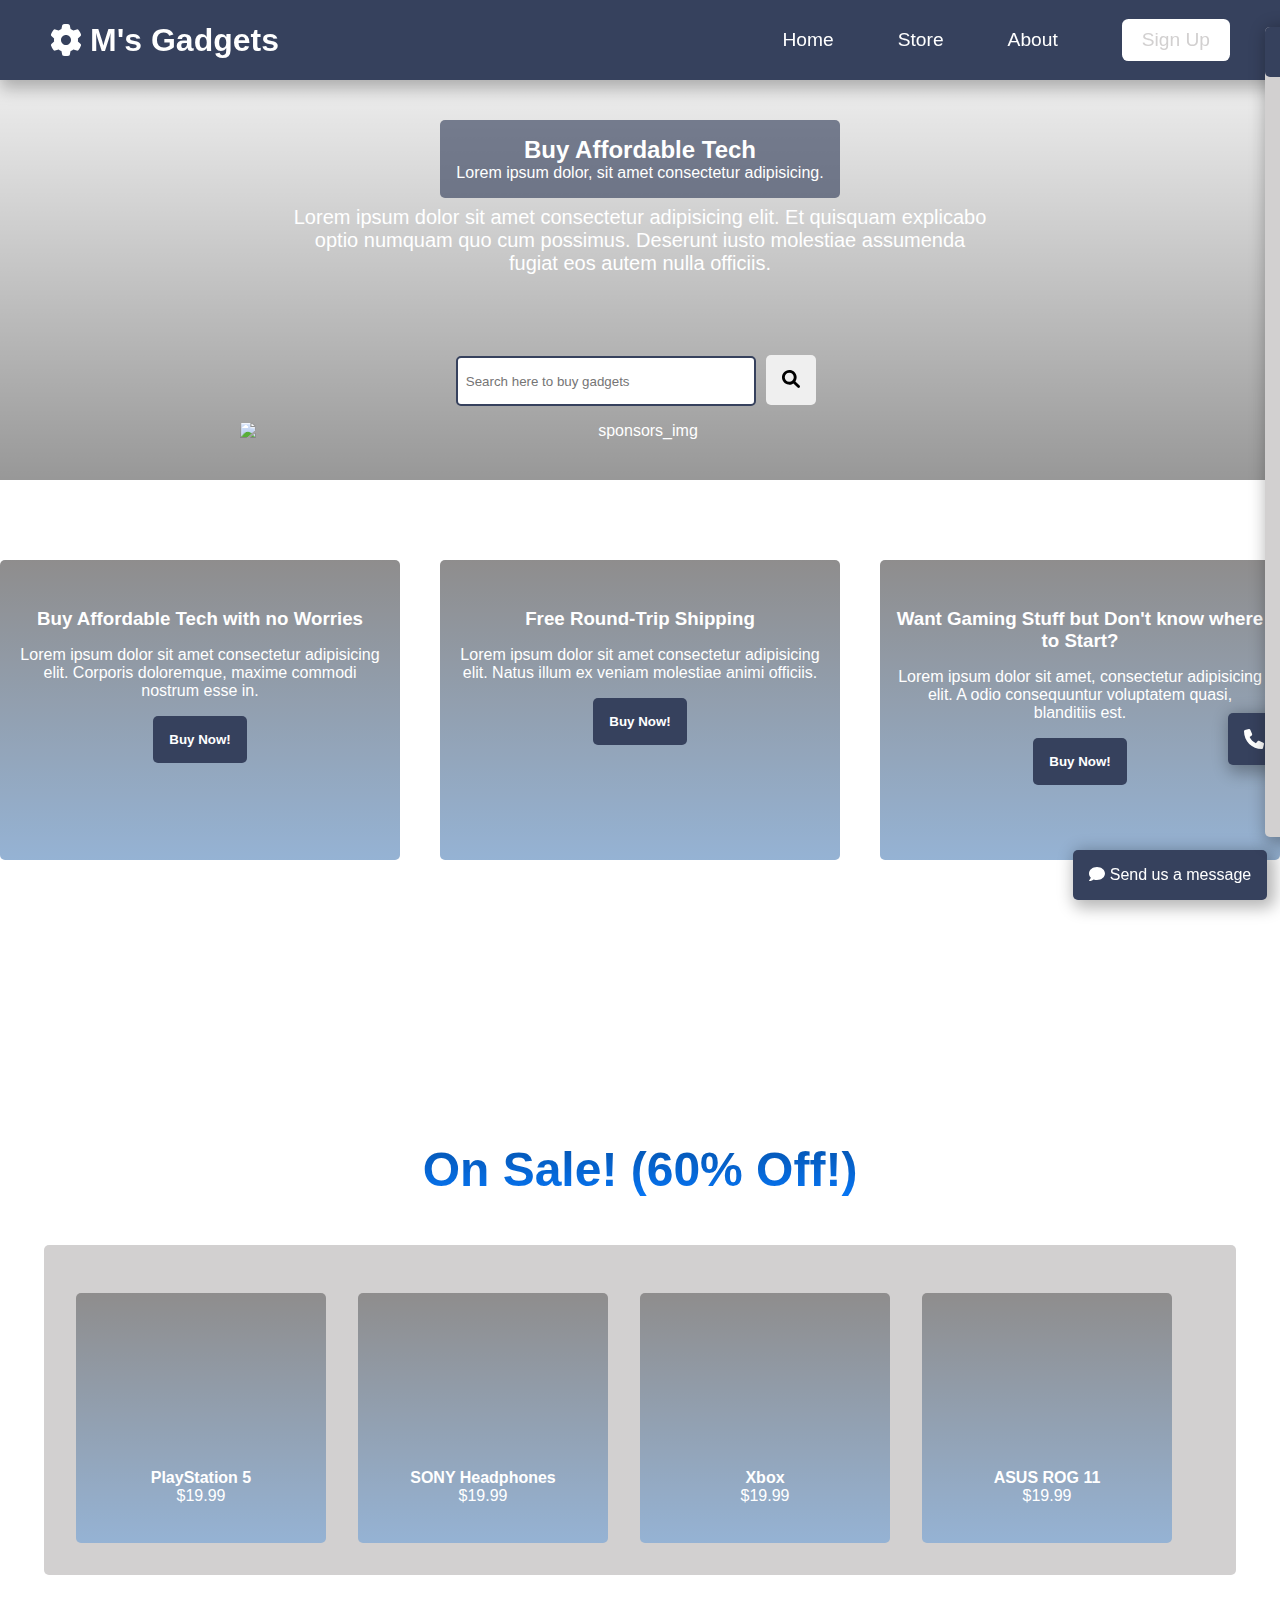
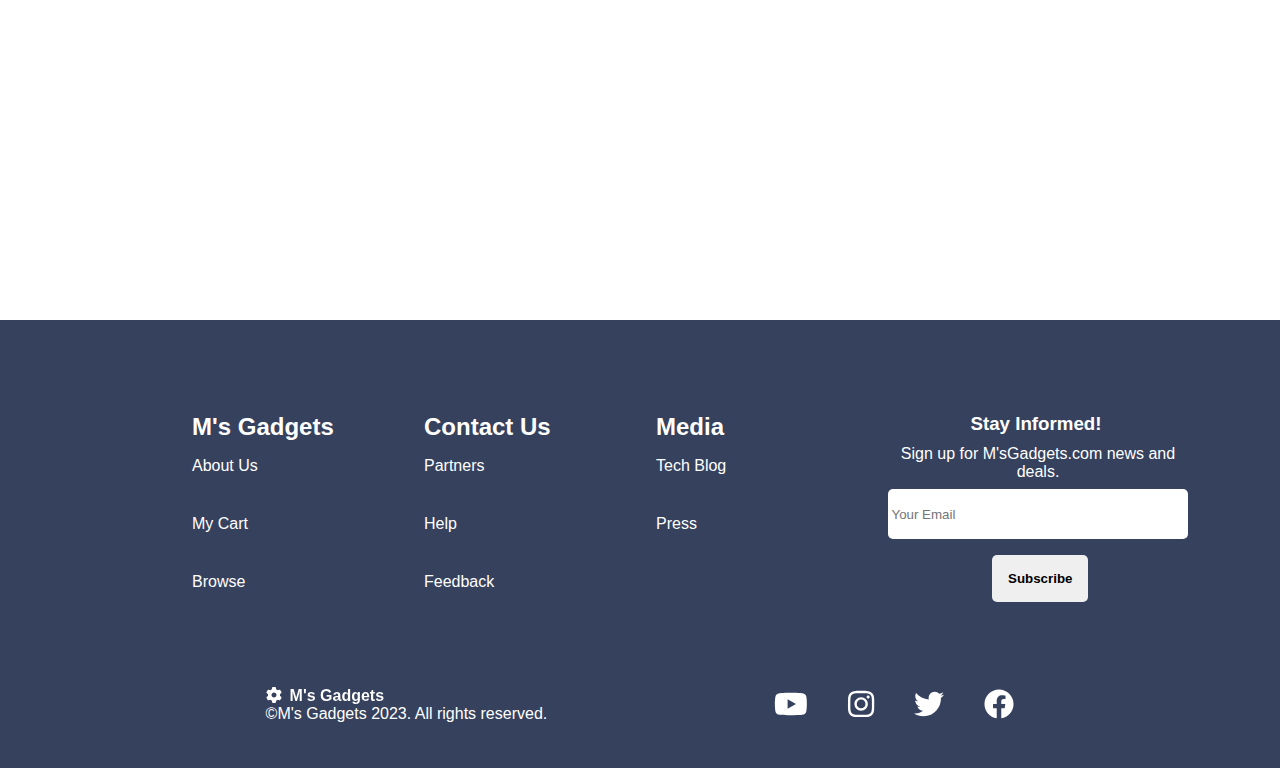
==== index.html @ 95a8f536 "Created webpage with Index, Store, and About Page." ====
<!DOCTYPE html>
<html lang="en">
<head>
    <meta charset="UTF-8">
    <meta http-equiv="X-UA-Compatible" content="IE=edge">
    <meta name="viewport" content="width=device-width, initial-scale=1.0">
    <title>Home | M's Gadgets</title>
    <script defer src="./js/script.js"></script>
    <script src="./js/all.min.js"></script>
    <script src="./js/jquery.min.js"></script>
    <script src="./js/sweetalert.min.js"></script>
    <link rel="stylesheet" href="./css/style.css">
    <link rel="stylesheet" href="./css/all.min.css">
</head>
<body>
    <!-- Navbar Section -->
    <nav class="navbar" id="navbar"> 
        <div class="navbar-container">
            <a href="/" id="navbar-logo">
                <i class="fas fa-gear"></i>M's Gadgets
            </a>
            <div class="navbar-toggle" id="mobile-menu">
                <span class="bar"></span>
                <span class="bar"></span>
                <span class="bar"></span>
            </div>
            <ul class="navbar-menu">
                <li class="navbar-item">
                    <a href="/index.html" class="navbar-links">Home</a>
                </li>
                <li class="navbar-item">
                    <a href="store.html" class="navbar-links">Store</a>
                </li>
                <li class="navbar-item">
                    <a href="about.html" class="navbar-links">About</a>
                </li>
                <li id="acc-output" class="navbar-item">
                    <!-- Account Page appears here if you've signed in -->
                </li>
                <li class="navbar-btn">
                    <a href="signup.html" class="navbar-button">Sign Up</a>
                </li>
            </ul>
        </div>

        <!-- Contact Btn-->
        <button class="contact-btn"><i class="i fa fa-phone"></i></button>

        <!-- Contact Section -->
        <div class="contact-section">
            <div class="contact-header">
                <button id="exit-contact"><i class="i fa fa-x"></i></button>
            <h2>Contact Us</h2>
            </div>
            <form action="submit" class="contact-container">
                <div class="email-container">
                    <input type="email" name="" id="email-input" placeholder="email" required>
                </div>
                <div class="pass-container">
                    <input type="password" name="" id="pass-input" placeholder="password" required>
                </div>
                <div class="text-container">
                    </i><textarea name="" id="text-input" cols="30" rows="5" class="message-input" placeholder="Write your message here" required></textarea>
                </div>
                <button id="contact-btn" type="submit">Send  <i class="i fa fa-gear"></i></button>
            </form>
        </div>
                
        <!-- Chatbot Btn-->
        <button class="chat-btn"><i class="i fa fa-comment"></i>Send us a message</button>
    </nav>

    <!-- Main Section -->
    <main class="main-body">
        <div class="main-card">
            <div class="main-text">
                <!-- <button id="test-btn">Hi</button> -->
                <h2>Buy Affordable Tech</h2>
                <p>Lorem ipsum dolor, sit amet consectetur adipisicing.</p>
            </div>
            <p id="mid-text">Lorem ipsum dolor sit amet consectetur adipisicing elit. 
                Et quisquam explicabo optio numquam quo cum possimus. 
                Deserunt iusto molestiae assumenda fugiat eos autem nulla officiis.</p>
            <!-- Sponsors -->
            <div class="search-section">
                <input type="search" name="" id="main-search" placeholder="  Search here to buy gadgets"> <button class="search-btn"><i class="fa fa-search"></i></button>
            </div>
            <img src="./media/sponsors_2.png" alt="sponsors_img" width="800px" id="sponsor-img">
        </div>

        <!-- Services Section -->
        <div class="service-section">
            <div class="service-card">
                <div class="service-text">
                    <h3>Buy Affordable Tech with no Worries</h3>
                    <p>Lorem ipsum dolor sit amet consectetur adipisicing elit. Corporis doloremque, maxime commodi nostrum esse in.</p>
                </div>
                <button class="service-btn">Buy Now!</button>
            </div>
            <div class="service-card">
                <div class="service-text">
                    <h3>Free Round-Trip Shipping</h3>
                    <p>Lorem ipsum dolor sit amet consectetur adipisicing elit. Natus illum ex veniam molestiae animi officiis.</p>
                </div>
                <button class="service-btn">Buy Now!</button>
            </div>
            <div class="service-card">
                <div class="service-text">
                    <h3>Want Gaming Stuff but Don't know where to Start?</h3>
                    <p>Lorem ipsum dolor sit amet, consectetur adipisicing elit. A odio consequuntur voluptatem quasi, blanditiis est.</p>
                </div>
                <button class="service-btn">Buy Now!</button>
            </div>
        </div>

        <!-- Recent Section -->
        <div class="recent-section">
            <h2>On Sale! (60% Off!)</h2>
            <div class="recent-container">
                <div class="recent-card">
                    <div class="recent-text">
                        <a href="store.html" class="book">PlayStation 5</a>
                        <p>$19.99</p>
                    </div>
                </div>
                <div class="recent-card">
                    <div class="recent-text">
                        <a href="store.html" class="book">SONY Headphones</a>
                        <p>$19.99</p>
                    </div>
                </div>
                <div class="recent-card">
                    <div class="recent-text">
                        <a href="store.html" class="book">Xbox</a>
                        <p>$19.99</p>
                    </div>
                </div>
                <div class="recent-card">
                    <div class="recent-text">
                        <a href="store.html" class="book">ASUS ROG 11</a>
                        <p>$19.99</p>
                    </div>
                </div>
            </div>
        </div>

        <!-- Footer Section -->
        <div class="footer-container" id="footer">
            <div class="footer-links">
                <div class="footer-link-wrap">
                    <div class="footer-link-items">
                        <h2>M's Gadgets</h2>
                        <a href="about.html">About Us</a>
                        <a href="#">My Cart</a>
                        <a href="#">Browse</a>
                    </div>
                    <div class="footer-link-items">
                        <h2>Contact Us</h2>
                        <a href="#">Partners</a> <a href="#">Help</a>
                        <a href="#">Feedback</a>
                    </div>
                    <div class="footer-link-items">
                        <h2>Media</h2>
                        <a href="#">Tech Blog</a> <a href="#">Press</a>
                    </div>
                    <div class="footer-link-items">
                        <h3>Stay Informed!</h3>
                        <p>Sign up for M'sGadgets.com news and deals.</p>
                        <input type="email" name="email" placeholder=" Your Email" id="signin"> <button class="sub-btn">Subscribe</button>
                    </div>
                </div>
            </div>
            <div class="social-media">
                <div class="social-media-wrap">
                    <div class="footer-logo">
                        <a href="index.html" id="footer-logo"><i class="fa fa-gear"></i>M's Gadgets</a>
                        <p class="website-rights">©M's Gadgets 2023. All rights reserved.</p>
                    </div>
                    <div class="social-icons">
                        <a href="https://www.youtube.com/account" class="social-icon-links" target="_blank">
                            <i class="fab fa-youtube"></i>
                        </a>
                        <a href="https://www.instagram.com/accounts/login/?" class="social-icon-links" target="_blank">
                            <i class="fab fa-instagram"></i>
                        </a>
                        <a href="https://twitter.com/i/flow/login" class="social-icon-links" target="_blank">
                            <i class="fab fa-twitter"></i>
                        </a>
                        <a href="https://www.facebook.com/campaign/landing.php?&
                        campaign_id=1652975230&extra_1=s%7Cc%7C318263901759%7Ce%7Cfacebook
                        %27%7C&placement=&creative=318263901759&keyword=facebook%27&
                        partner_id=googlesem&extra_2=campaignid%3D1652975230%26adgroupid
                        %3D71931260548%26matchtype%3De%26network%3Dg%26source%3Dnotmobile
                        %26search_or_content%3Ds%26device%3Dc%26devicemodel%3D%26adposition
                        %3D%26target%3D%26targetid%3Dkwd-362360550869%26loc_physical_ms%
                        3D9076660%26loc_interest_ms%3D%26feeditemid%3D%26param1%3D%26param2
                        %3D&gclid=CjwKCAjwyaWZBhBGEiwACslQo8KJFNb8Jxo-aj3IIv3gJl5iGdusiTTiC
                        x2aSlvpO6KDxlUS-5DqEhoC2MIQAvD_BwE" class="social-icon-links" target="_blank">
                        <i class="fab fa-facebook"></i>
                        </a>
                    </div>
                </div>
            </div>
        </div>
    </main>
</body>
</html>
---- css/style.css ----
*{
    box-sizing: border-box;
    margin: 0;
    padding: 0;
    font-family: 'Kumbh Sans', sans-serif;
    scroll-behavior: smooth;
    text-decoration: none;
    list-style: none;
    transition: all .3s ease;
    --white: #ffffff; 
    --bisque: #f9d6aa;
    --dark: #040404;
    --gold: #eab60b;
    --grn: #00a17c;
    --darkblu: #00305a;
    --blue: #3494e9;
    --red: #f93636;
    --theme: #36415d;
    /* --theme: #ffc766; */
    --text: #d2d0d0;
    --rad: 5px;
    --shad: 4px 4px 16px 4px rgba(0, 0, 0, 0.285);
}

.navbar{
    background-color: var(--theme);
    height: 80px;
    display: flex;
    justify-content: center;
    box-shadow: var(--shad);
    align-items: center;
    font-size: 1.2rem;
    position: sticky;
    top: 0;
    z-index: 999;
}

.navbar-container{
    display: flex;
    justify-content: space-between;
    height: 80px;
    z-index: 1;
    width: 100%;
    max-width: 1300px;
    margin: 0 auto;
    padding: 0 50px;
}

#navbar-logo{
    background-color: var(--white);
    background-size: 100%;
    -webkit-background-clip: text;
    -moz-background-clip: text;
    -webkit-text-fill-color: transparent;
    -moz-text-fill-color: transparent;
    display: flex;
    align-items: center;
    cursor: pointer;
    text-decoration: none;
    font-size: 2rem;
    font-weight: bold;
}

.fa-gear{
    margin-right: 0.5rem;
    background-size: 100%;
    border-radius: 5px;
    color: var(--white);
}

.navbar-menu{
    display: flex;
    align-items: center;
    list-style: none;
    text-align: center;
}

.navbar-item{
    padding: 1rem;
}

.navbar-links{
    color: var(--white);
    display: flex;
    align-items: center;
    justify-content: center;
    text-decoration: none;
    padding: 0 1rem;
    height: 100%;
}

/* .navbar-btn{
    display: flex;
    justify-content: center;
    align-items: center;
    padding: 0 1rem;
    width: 100%;
} */

.navbar-button{
    display: flex;
    justify-content: center;
    align-items: center;
    text-decoration: none;
    padding: 10px 20px;
    height: 100%;
    width: 100%;
    outline: none;
    border-radius: 0.4rem;
    background: var(--white);
    color: var(--text);
}

.navbar-button:hover{
    background: var(--grn);
    color: var(--white);
    transition: all 0.4s ease;
}

.navbar-links:hover{
    color: var(--dark);
    transition: all 0.4s ease;
}

@media screen and (max-width: 960px){
    .navbar-container{
        display: flex;
        justify-content: center;
        height: 80px;
        z-index: 1;
        width: 100%;
        max-width: 1300px;
        padding: 0;
    }

    .navbar-menu{
        display: grid;
        grid-template-columns: auto;
        margin: 0;
        width: 100%;
        position: absolute;
        top: -1000px;
        opacity: 0;
        transition: all 0.5s ease;
        height: 55vh;
        z-index: -1;
    }

    .navbar-menu.active{
        background: var(--theme);
        top: 100%;
        opacity: 1;
        z-index: 99;
        height: 90vh;
        font-size: 1.6rem;
    }

    #navbar-logo{
        padding-left: 25px;
    }

    .navbar-toggle .bar{
        width: 25px;
        height: 3px;
        margin: 5px auto;
        background: var(--white);
    }

    .navbar-item{
        width: 100%;
    }
    
    .navbar-links{
        text-align: center;
        padding: .5rem;
        width: 100%;
        display: table;
    }

    #mobile-menu{
        position: absolute;
        top: 20%;
        right: 5%;
        transform: translate(5%, 20%);
    }

    .navbar-button{
        width: 30%;
        margin-left: 17rem;
        margin-bottom: 2rem;
    }

    .button{
        display: flex;
        justify-content: center;
        align-items: center;
        width: 80%;
        height: 80px;
        margin: 0;
    }

    .navbar-toggle .bar{
       display: block;
       cursor: pointer;
    }

    #mobile-menu.is-active .bar:nth-child(2){
        opacity: 0;
        transition: all 0.2s ease;
    }

    #mobile-menu.is-active .bar:nth-child(1){
        transform: translateY(8px) rotate(45deg);
        transition: all 0.4s ease;
    }

    #mobile-menu.is-active .bar:nth-child(3){
        transform: translateY(-8px) rotate(-45deg);
        transition: all 0.4s ease;
    }
    
}

.contact-btn{
    display: flex;
    position: fixed;
    right: 0;
    bottom: 15%;
    margin-top: 20rem;
    padding: 1rem;
    font-size: 20px;
    color: var(--white);
    background-color: var(--theme);
    border: none;
    border-radius: var(--rad);
    box-shadow: var(--shad);
}

.contact-btn p{
    margin-right: 1rem;
    padding: 0.5rem;
}

.contact-btn:hover{
    background-color: var(--grn);
    cursor: pointer;
}

.contact-section{
    position: fixed;
    transition: all .5s ease;
    background-color: var(--text);
    /* background-image: linear-gradient(to bottom, #00000000,   #000000c2 100%), url("../media/leaves-gf25878567_1920.jpg"); */
    background-size: cover;
    border-radius: var(--rad);
    box-shadow: var(--shad);
    text-align: center;
    padding: 5rem;
    right: -30rem;
    top: 3%;
    height: 90vh;
    z-index: 999;
}

.contact-header{
    top: 0;
    left: 0;
    width: 100%;
    height: 50px;
    position: absolute;
    background-color: var(--theme);
    border-radius: var(--rad);
    color: var(--white);
    margin-bottom: 1rem;
}

.contact-header h2{
    margin-top: .5rem;
}

#exit-contact{
    border: none;
    color: var(--white);
    padding: .5rem;
    border-radius: 2px;
    background-color: var(--theme);
    font-weight: 700px;
    font-size: 20px;
    position: absolute;
    right: 3%;
    top: 10%;
}

#exit-contact:hover{
    background-color: var(--grn);
    cursor: pointer;
}

.contact-container{
    display: flex;
    flex-direction: column;
    align-items: center;
}

.email-container{

}

.pass-container{

}

.text-container{
    
}

#email-input{
    margin-bottom: 1.5rem;
    border: none;
    border-radius: var(--rad);
    padding: 1.5rem;
}

#pass-input{
    margin-bottom: 1.5rem;
    border: none;
    border-radius: var(--rad);
    padding: 1.5rem;
}

#text-input{
    margin-bottom: 1.5rem;
    border: none;
    border-radius: var(--rad);
    padding: 2.5rem;
}

#contact-btn{
    padding: 1rem;
    background-color: var(--theme);
    border: none;
    border-radius: var(--rad);
    font-weight: bold;
    color: var(--dark);
}

#contact-btn:hover{
    background-color: var(--grn);
    color: var(--white);
    cursor: pointer;
}

.chat-btn{
    display: flex;
    position: fixed;
    right: 1%;
    bottom: 0;
    margin-top: 20rem;
    padding: 1rem;
    font-size: 16px;
    color: var(--white);
    background-color: var(--theme);
    border: none;
    border-radius: var(--rad);
    box-shadow: var(--shad);
}

.fa-comment{
    margin-right: 0.3rem;
}

.chat-btn:hover{
    background-color: var(--blue);
    cursor: pointer;
}

.cart-btn{
    border: none;
    padding: .5rem .5rem;
    font-size: 12px;
    cursor: pointer;
    color: var(--white);
    border-radius: var(--rad);
    background-color: var(--theme);
}

.cart-btn:hover {
    background-color: var(--grn);
}

.cart-section{
    right: 0;
    z-index: 1;
    top: -40rem;
    padding: 3rem;
    position: fixed;
    transition: all .5s ease;
    border-radius: var(--rad);
    background-color: var(--white);
    box-shadow: var(--shad);
}

.scrollable-div {
    margin-bottom: 1rem;
    overflow: auto;
    height: 400px;
  }

.cart-header{
    margin-bottom: 0.5rem;
}

#exit-cart{
    position: absolute;
    top: 1%;
    right: 1%;
    border: none;
    padding: .5rem;
    font-size: 16px;
    border-radius: var(--rad);
    background-color: var(--text);
}

#exit-cart:hover{
    color: var(--white);
    background-color: var(--grn);
}

.cart-row{
    padding: .5rem;
    margin-bottom: .5rem;
    color: var(--white);
    border-radius: var(--rad);
    background-color: var(--theme);
}

.cart-item{
    margin-bottom: 0.5rem;
}

.cart-item span{
    margin-left: 1rem;
}

.cart-item-image{
    border-radius: var(--rad);
}

.cart-quantity-input{
    width: 11%;
    border: none;
    border-radius: var(--rad);
}

.btn-danger{
    border: none;
    padding: .4rem;
    cursor: pointer;
    font-weight: bold;
    border-radius: var(--rad);
    background-color: var(--blue);
}

.btn-danger:hover{
    color: var(--white);
    background-color: var(--red);
}

.btn-purchase{
    border: none;
    padding: 0.5rem;
    cursor: pointer;
    font-weight: bold;
    border-radius: var(--rad);
    background-color: var(--theme);
}

.btn-purchase:hover{
    color: var(--white);
    background-color: var(--grn);
}

/* Main Section */

.main-card{
    height: 400px;
    width: 100%;
    /* border-radius: 5px; */
    background-image: linear-gradient(to bottom, #00000000,   #000000c2 100%), url('../media/books-g2a23ec1dd_1920.jpg');
    background-size: cover;
    background-position: center;
    background-attachment: fixed;
    position: relative;
    color: #fff;
    /* left: 12%; */
    text-align: center;
    align-items: center;
    justify-content: center;
    flex-direction: column;
    display: flex;
}

.main-text{
    background-color: #36415da5;
    padding: 1rem;
    border-radius: var(--rad);
    color: var(--white);
    margin-bottom: .5rem;
}

#mid-text{
    /* margin-bottom: 1rem; */
    font-size: 20px;
    width: 55%;
}

#main-search{
    /* margin-top: 3rem; */
    width: 300px;
    height: 50px;
    margin-right: .3rem;
    margin-bottom: 1rem;
    border: 2px solid var(--theme);
    border-radius: var(--rad);
}

.search-section{
    justify-content: center;
    align-items: center;
    text-align: center;
    margin-top: 5rem;
}

.search-btn{
    width: 50px;
    height: 50px;
    border: none;
    font-size: 18px;
    margin-right: .5rem;
    margin-bottom: 1rem;
    /* background-color: var(--blue); */
    border-radius: var(--rad);
    /* color: var(--white); */
}

.search-btn:hover{
    background-color: var(--grn);
    color: var(--white);
    cursor: pointer;
}

@media screen and (max-width: 960px){
    #sponsor-img{
        width: 700px;
    }
}

/* Service Section */

.service-section{
    width: 100%;
    height: 70vh;
    display: flex;
    flex-direction: row;
    justify-content: space-between;
}

.service-card{
    height: 300px;
    width: 400px;
    margin-top: 5rem;
    /* box-shadow: var(--shad); */
    border-radius: var(--rad);
    background-color: var(--text);
    background-image: linear-gradient(to bottom, #00000052,   #dea7004a 100%);
    background-size: cover;
    background-position: center;
    position: relative;
    text-align: center;
    justify-content: center;
}

.service-card:nth-child(3){
    background-image: linear-gradient(to bottom, #00000052,   #006bde4a 100%), url('../media/book-g3263aaad5_1920.jpg');
}

.service-card:nth-child(2){
    background-image: linear-gradient(to bottom, #00000052,   #006bde4a 100%), url('../media/books-gd148a6e27_1920.jpg');
}

.service-card:nth-child(1){
    background-image: linear-gradient(to bottom, #00000052,   #006bde4a 100%), url('../media/leaves-gf25878567_1920.jpg');
}

.service-text{
    color: #fff;
    margin-top: 3rem;
    font-size: 16px;
    margin-right: 1rem;
    margin-left: 1rem;
}

.service-card p{
    margin-top: 1rem;
}

.service-btn{
    margin-top: 1rem;
    padding: 1rem;
    color: var(--white);
    font-weight: bolder;
    background-color: var(--theme);
    border: none;
    border-radius: var(--rad);
}

.service-btn:hover{
    cursor: pointer;
    background-color: var(--blue);
}

/* Recents Section */

.recent-section{
    width: 100%;
    height: 10vh;
    display: flex;
    flex-direction: column;
    align-items: center;
    height: 90vh;
}

.recent-section h2{
    background-color: #087bff;
    background-image: linear-gradient(to bottom, #00000052,   #006bde4a 100%);
    background-size: 100%;
    margin-top: 2rem;
    margin-bottom: 3rem;
    font-size: 3rem;
    text-align: center;
    -webkit-background-clip: text;
    -moz-background-clip: text;
    -webkit-text-fill-color: transparent;
    -moz-text-fill-color: transparent;
}

.recent-container{
    display: flex;
    background-color: var(--text);
    justify-content: center;
    flex-wrap: wrap;
    flex-direction: row;
    padding: 2rem;
    border-radius: var(--rad);
    grid-template-rows: 1rem 1rem;
}

.recent-card{
    height: 250px;
    width: 250px;
    margin-top: 1rem;
    margin-right: 2rem;
    /* box-shadow: var(--shad); */
    border-radius: var(--rad);
    background-color: var(--text);
    background-image: linear-gradient(to bottom, #00000052,   #006bde4a 100%);
    background-size: cover;
    background-position: center;
    position: relative;
    text-align: center;
    justify-content: center;
}

.recent-card:nth-child(1){
    background-image: linear-gradient(to bottom, #00000052,   #006bde4a 100%), url("../media/book_txt_01.png");
}

.recent-card:nth-child(2){
    background-image: linear-gradient(to bottom, #00000052,   #006bde4a 100%), url("../media/book_txt_02.png");
}

.recent-card:nth-child(3){
    background-image: linear-gradient(to bottom, #00000052,   #006bde4a 100%), url("../media/book_txt_03.png");
}

.recent-card:nth-child(4){
    background-image: linear-gradient(to bottom, #00000052,   #006bde4a 100%), url("../media/book_txt_04.png");
}

.recent-card:hover{
    transform: scale(1.05);
}

.recent-text{
    color: #fff;
    margin-top: 11rem;
    font-size: 16px;
}

.book{
    font-weight: bold;
    color: var(--white);
}

.book:hover{
    cursor: pointer;
    text-decoration:underline;
}

@media screen and (max-width: 960px) {
    .recent-section{
        height: 130vh;
    }
}

/* About Section */

.about{
    
}

.about-container{
    display: grid;
    background-image: linear-gradient(rgba(0, 140, 255, 0.224), rgba(79, 135, 255, 0.347)), url("../media/leaves-gf25878567_1920.jpg");
    background-size: cover;
    background-position: center;
    background-attachment: fixed;
    flex-flow: column;
    align-items: center;
    justify-content: center;
    margin: 0;
    height: 120vh;
    z-index: 1;
    width: 100%;
    max-width: 1600px;
    padding: 0 50px;
}

.about-desc h1{
    font-size: 3rem;
    color: var(--bisque);
}

.about-desc p{
    color: var(--white);
}

.about-desc{
    top: 0;
    align-items: center;
    justify-content: center;
    text-align: center;
}

.team-section{
    background-color: var(--theme);
    display: flex;
    flex-direction: column;
    align-items: center;
    height: 70vh;
}

.team-section h1{
    color: var(--white);
    margin-top: 2rem;
    margin-bottom: 1.5rem;
    font-size: 3rem;
    text-align: center;
}

.team-container{
    display: flex;
    justify-content: center;
    flex-wrap: wrap;
    flex-direction: row;
    grid-template-rows: 1rem 1rem;
}

.team-card{
    height: 200px;
    width: 200px;
    margin: 1rem;
    text-align: center;
    /* box-shadow: 2px 2px 16px 0 rgba(7, 7, 7, 0.492); */
    transition: all .2s ease;
}

.team-card:nth-child(1){
    border-radius: 25px;
    position: relative;
    color: #fff;
    background-image: url("../media/portrait\ 1.png");
    background-size: cover;
    background-position: center;
}

.team-card:nth-child(2){
    border-radius: 25px;
    position: relative;
    color: #fff;
    background-image: url("../media/portrait\ 2.png");
    background-size: cover;
    background-position: center;
}

.team-card:nth-child(3){
    border-radius: 25px;
    position: relative;
    color: #fff;
    background-image: url("../media/portrait\ 3.png");
    background-size: cover;
    background-position: center;
}

/* Store Section */

.books{
    display: flex;
    flex-direction: column;
    align-items: center;
    height: 280vh;
}

.book-container{
    display: flex;
    justify-content: center;
    flex-wrap: wrap;
    flex-direction: row;
    grid-template-rows: 1rem 1rem;
}

.filter-book{
    padding: 0.5rem;
    margin-top: 0.5rem;
    border: 2px solid var(--theme);
    background-color: var(--white);
    border-radius: var(--rad);
    color: var(--dark);
    cursor: pointer;
    font-weight: bold;
}

.filter-book:hover{
    background-color: var(--text);
}

#book-img{
    width: 210px;
    border-radius: var(--rad);
}

.book-card{
    margin: 1rem;
    height: 300px;
    width: 350px;
    display: flex;
    justify-content: space-between;
    border-radius: 5px;
    position: relative;
    color: #fff;
    text-align: center;
    background-color: rgba(0, 0, 0, 0.351);
    background-image: linear-gradient(to bottom, rgba(0, 0, 0, 0.522), rgba(4, 83, 162, 0.347)), url("../media/books-gd148a6e27_1920.jpg");
    /* background-size: cover; */
}

.book-card:hover{
    transform: scale(1.05);
}

.book-text{
    position: absolute;
    top: 1%;
    left: 1%;
    width: 130px;
}

.book-text p {
    margin-bottom: 0.65rem;
}

.hide{
    display: none;
}

.bookbag-btn{
    right: 0;
    border: none;
    font-size: 1rem;
    border-radius: 4px;
    padding: .5rem;
    /* margin-top: 12rem; */
    cursor: pointer;
    color: #fff;
    position: absolute;
    bottom: 0;
    outline: none;
    background-color: var(--theme);
    font-weight: bold;
}

.bookbag-btn:hover{
    background-color: var(--grn);
}

/* Signin Section */

.signin-section{
    background-image: linear-gradient(to bottom, rgba(0, 0, 0, 0.224), rgba(4, 83, 162, 0.347)), url("../media/book-g3263aaad5_1920.jpg");
    background-size: cover;
    background-attachment: fixed;
    height: 100vh;
    align-items: center;
    text-align: center;
}

.signin-buttons{
    display: flex;
    padding: 3rem;
}

.signin-btn{
    padding: 1rem;
    margin-right: 0.5rem;
    font-weight: 700px;
    border: none;
    border-radius: var(--rad);
    color: var(--white);
    background-color: var(--theme);
}

.signin-btn:hover{
    cursor: pointer;
}

.signin-head{
    color: var(--theme);
    margin-bottom: 1rem;
}

#signin-page{
    /* padding: 1rem; */
    flex-direction: column;
    margin-bottom: 2rem;
}

#signin-page p{
    margin-bottom: 0.5rem;
    color: var(--white);
    font-weight: bold;
}

#signin-page input{
    padding: .5rem;
    margin-bottom: 1rem;
    border: none;
    border-radius: var(--rad);
}

#login-page{
    /* padding: 5rem; */
    flex-direction: column;
    margin-bottom: 2rem;
}

#login-page p{
    margin-bottom: 0.5rem;
    color: var(--white);
    font-weight: bold;
}

#login-page input{
    padding: .5rem;
    margin-bottom: 1rem;
    border: none;
    border-radius: var(--rad);
}

#reset-page{
    padding: 1rem;
    flex-direction: column;
    margin-bottom: 2rem;
}

#reset-page p{
    margin-bottom: 0.5rem;
    color: var(--white);
    font-weight: bold;
}

#reset-page input{
    padding: .5rem;
    margin-bottom: 1rem;
    border: none;
    border-radius: var(--rad);
}

.sign-pg-btn{
    border: none;
    border-radius: var(--rad);
    padding: 1rem;
    font-weight: bold;
}

.sign-pg-btn:hover{
    background-color: var(--grn);
    color: var(--white);
    cursor: pointer;
}

/* Account Section */

.account-section{
    background-image: linear-gradient(to bottom, rgba(0, 0, 0, 0.224), rgba(4, 162, 117, 0.347)), url("../media/books-gd148a6e27_1920.jpg");
    background-size: cover;
    background-attachment: fixed;
    height: 70vh;
    align-items: center;
    text-align: center;
}

.account-section h2{
    color: var(--theme);
    padding: 2rem;
}

.profile-wrap{
    padding: 6rem;
    font-weight: bold;
    color: var(--white);
}

.profile-name{
    margin-bottom: 1rem;
    font-weight: bold;
    color: var(--white);
}

#log-out-btn{
    padding: 1rem;
    border: none;
    font-weight: bolder;
    border-radius: var(--rad);
    background-color: var(--grn);
    color: var(--white);
}

#log-out-btn:hover{
    cursor: pointer;
    background-color: var(--red);
}

/* Footer Section */

.footer-container{
    background: var(--theme);
    padding: 14rem;
    height: 15vh;
    display: flex;
    flex-direction: column;
    justify-content: center;
    align-items: center;
}

#footer-logo{
    background-color: var(--white);
    background-size: 100%;
    -webkit-background-clip: text;
    -moz-background-clip: text;
    -webkit-text-fill-color: transparent;
    -moz-text-fill-color: transparent;
    text-decoration: none;
    font-weight: bold;
    margin-bottom: 1rem;
    color: var(--white);
}

.footer-links{
    width: 100%;
    max-width: 1000px;
    display: flex;
    justify-content: center;
}

.footer-link-wrap{
    display: flex;
}

.footer-link-items{
    display: flex;
    flex-direction: column;
    align-items: flex-start;
    margin: 16px;
    margin-top: 3rem;
    text-align: center;
    width: 200px;
    box-sizing: border-box;
}

.footer-link-items h2{
    color: var(--white);
    margin-bottom: 1rem;
}

.footer-link-items h3{
    width: 200px;
    margin-left: 3rem;
    margin-bottom: 10px;
    color: #fff;
}

.footer-link-items a{
    color: #fff;
    text-decoration: none;
    font-size: 16px;
    margin-bottom: 2.5rem;
}

.footer-link-items p{
    width: 300px;
    margin-bottom: 0.5rem;
    color: var(--white);
}

/* Social Icons */
.social-icon-links{
    color: var(--white);
    font-size: 30px;
    transition: none;
}

.social-icon-links:nth-child(1):hover{
    color: crimson;
    font-size: 30px;
}

.social-icon-links:nth-child(2):hover{
    color: coral;
    font-size: 30px;
}

.social-icon-links:nth-child(3):hover{
    color: cyan;
    font-size: 30px;
}

.social-icon-links:nth-child(4):hover{
    color: #087bff;
    font-size: 30px;
}

.social-media{
    max-width: 1000px;
    width: 100%;
}

.social-media-wrap{
    display: flex;
    justify-content: space-between;
    align-items: center;
    max-width: 1000px;
    width: 90%;
    margin: 40px auto 0 auto;
}

#signin{
    border: none;
    border-radius: var(--rad);
    margin-bottom: 1rem;
    width: 300px;
    height: 50px;
}

.sub-btn{
    border: none;
    border-radius: var(--rad);
    padding: 1rem;
    margin-left: 6.5rem;
    font-weight: bold;
}

.sub-btn:hover{
    color: var(--white);
    background-color: var(--grn);
    cursor: pointer;
    font-weight: bold;
}

.social-icons{
    display: flex;
    justify-content: space-between;
    align-items: center;
    width: 240px;
}

.social-logo{
    color: #fff;
    justify-self: flex-start;
    margin-left: 20px;
    cursor: pointer;
    text-decoration: none;
    font-size: 2rem;
    display: flex;
    align-items: center;
    margin-bottom: 16px;
}

.website-rights{
    color: #fff;
}

@media screen and (max-width: 840px) {

    .footer-container{
        height: 100%;
        padding: 1rem;
    }

    .footer-links{
        padding-top: 2rem;
    }

    .footer-link-items{
        margin-bottom: 2px;
        align-items: center;
    }

    .sub-btn{
        margin-right: 7rem;
    }

    #footer-logo{
        margin-bottom: 2rem;
    }

    .website-rights{
        margin-bottom: 2rem;
    }

    .footer-link-wrap{
        flex-direction: column;
    }
}

@media screen and (max-width: 480px) {
    .footer-link-items{
        margin: 0;
        padding: 10px;
        width: 100%;
    }
}
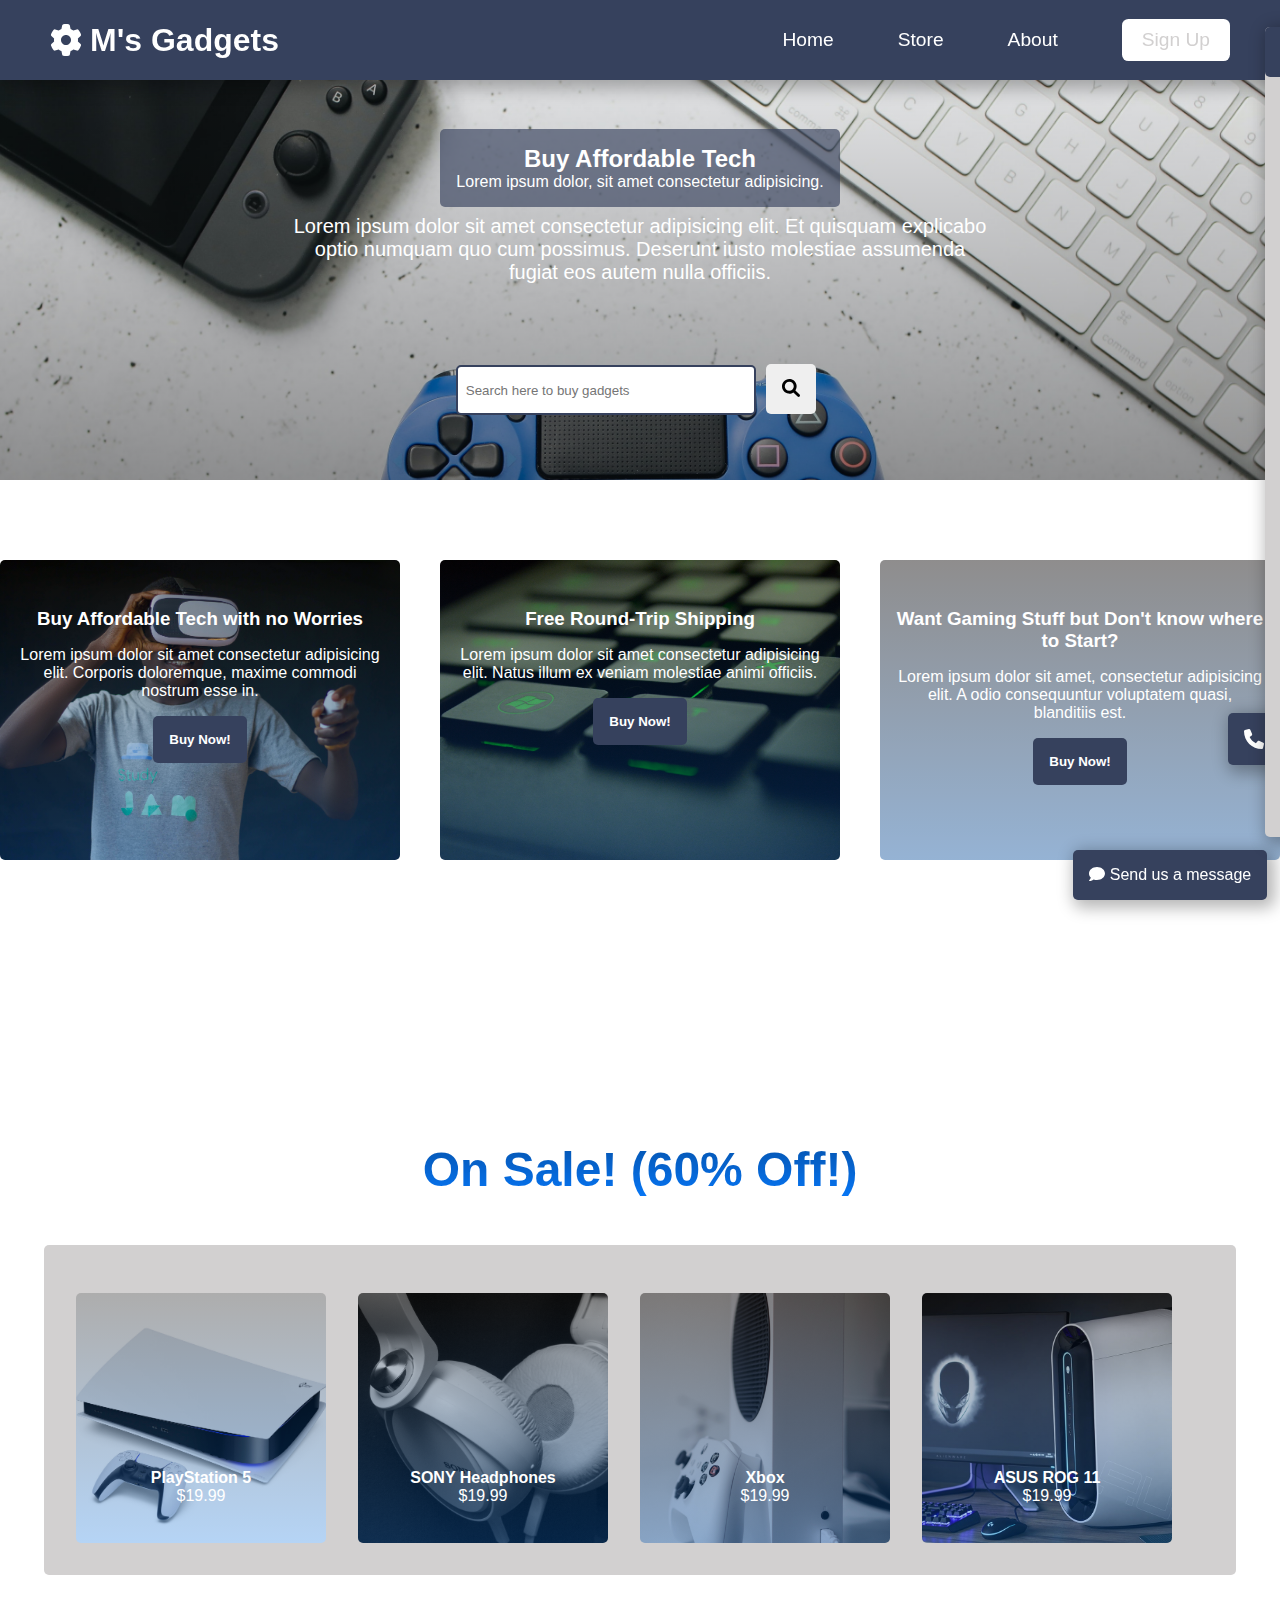
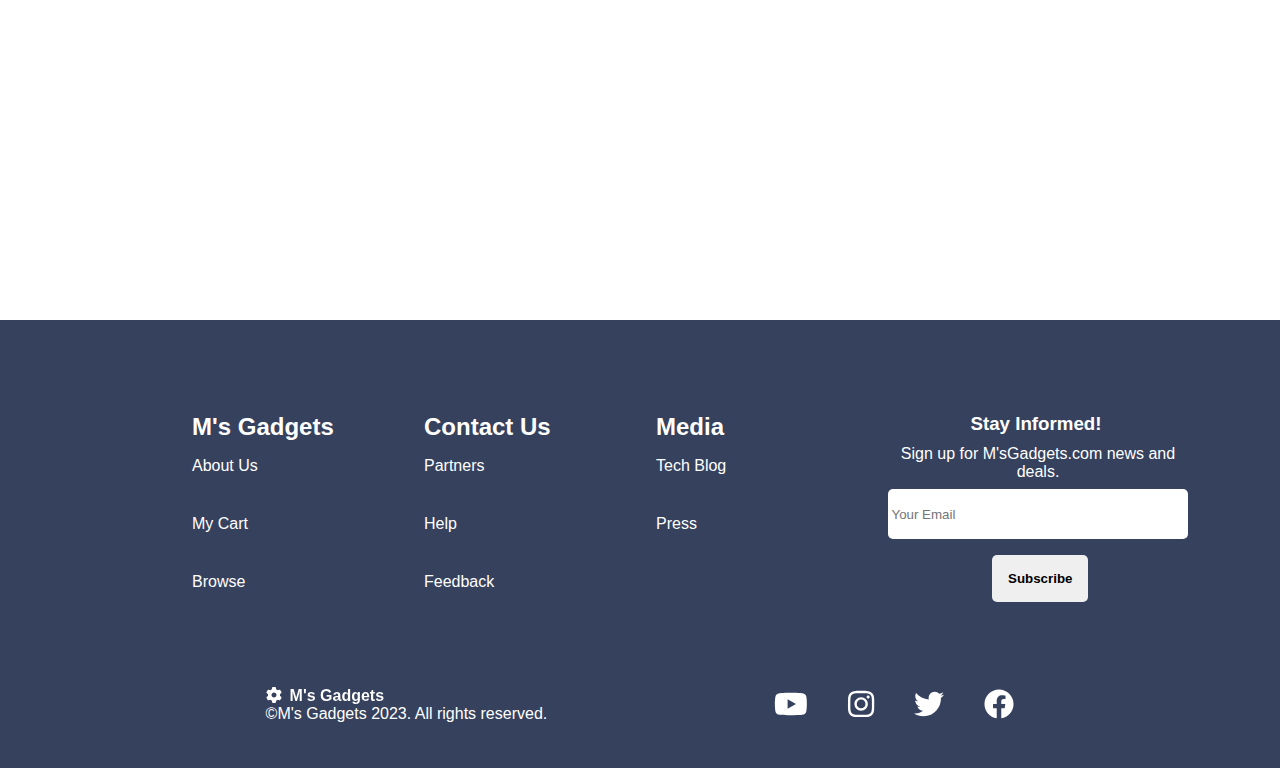
==== commit ed6aa695: "Fnished index page" ====
--- a/index.html
+++ b/index.html
@@ -85,7 +85,7 @@
             <div class="search-section">
                 <input type="search" name="" id="main-search" placeholder="  Search here to buy gadgets"> <button class="search-btn"><i class="fa fa-search"></i></button>
             </div>
-            <img src="./media/sponsors_2.png" alt="sponsors_img" width="800px" id="sponsor-img">
+            <img src="" alt="" width="800px" id="sponsor-img">
         </div>
 
         <!-- Services Section -->
--- a/css/style.css
+++ b/css/style.css
@@ -486,7 +486,7 @@
     height: 400px;
     width: 100%;
     /* border-radius: 5px; */
-    background-image: linear-gradient(to bottom, #00000000,   #000000c2 100%), url('../media/books-g2a23ec1dd_1920.jpg');
+    background-image: linear-gradient(to bottom, #00000000,   #000000c2 100%), url('../media/pexels-polina-tankilevitch-4523031.jpg');
     background-size: cover;
     background-position: center;
     background-attachment: fixed;
@@ -581,15 +581,15 @@
 }
 
 .service-card:nth-child(3){
-    background-image: linear-gradient(to bottom, #00000052,   #006bde4a 100%), url('../media/book-g3263aaad5_1920.jpg');
+    background-image: linear-gradient(to bottom, #00000052,   #006bde4a 100%), url('../media/pexels-john-petalcurin-2115256.jpg');
 }
 
 .service-card:nth-child(2){
-    background-image: linear-gradient(to bottom, #00000052,   #006bde4a 100%), url('../media/books-gd148a6e27_1920.jpg');
+    background-image: linear-gradient(to bottom, #00000052,   #006bde4a 100%), url('../media/pexels-max-deroin-51415.jpg');
 }
 
 .service-card:nth-child(1){
-    background-image: linear-gradient(to bottom, #00000052,   #006bde4a 100%), url('../media/leaves-gf25878567_1920.jpg');
+    background-image: linear-gradient(to bottom, #00000052,   #006bde4a 100%), url('../media/pexels-areous-ahmad-3175979.jpg');
 }
 
 .service-text{
@@ -672,19 +672,19 @@
 }
 
 .recent-card:nth-child(1){
-    background-image: linear-gradient(to bottom, #00000052,   #006bde4a 100%), url("../media/book_txt_01.png");
+    background-image: linear-gradient(to bottom, #00000052,   #006bde4a 100%), url("../media/ps5-credit-sie@2000x1270.jpg");
 }
 
 .recent-card:nth-child(2){
-    background-image: linear-gradient(to bottom, #00000052,   #006bde4a 100%), url("../media/book_txt_02.png");
+    background-image: linear-gradient(to bottom, #00000052,   #006bde4a 100%), url("../media/pexels-pixabay-164710.jpg");
 }
 
 .recent-card:nth-child(3){
-    background-image: linear-gradient(to bottom, #00000052,   #006bde4a 100%), url("../media/book_txt_03.png");
+    background-image: linear-gradient(to bottom, #00000052,   #006bde4a 100%), url("../media/pexels-nathan-j-hilton-10997583.jpg");
 }
 
 .recent-card:nth-child(4){
-    background-image: linear-gradient(to bottom, #00000052,   #006bde4a 100%), url("../media/book_txt_04.png");
+    background-image: linear-gradient(to bottom, #00000052,   #006bde4a 100%), url("../media/alienware\ aurora\ AMD\ Ryzen\ 9\ RTX\ 3080.jpg");
 }
 
 .recent-card:hover{
@@ -845,7 +845,7 @@
 }
 
 #book-img{
-    width: 210px;
+    width: 280px;
     border-radius: var(--rad);
 }
 
@@ -870,9 +870,12 @@
 
 .book-text{
     position: absolute;
+    align-items: center;
+    border-radius: var(--rad);
     top: 1%;
     left: 1%;
-    width: 130px;
+    width: 150px;
+    background: var(--theme);
 }
 
 .book-text p {
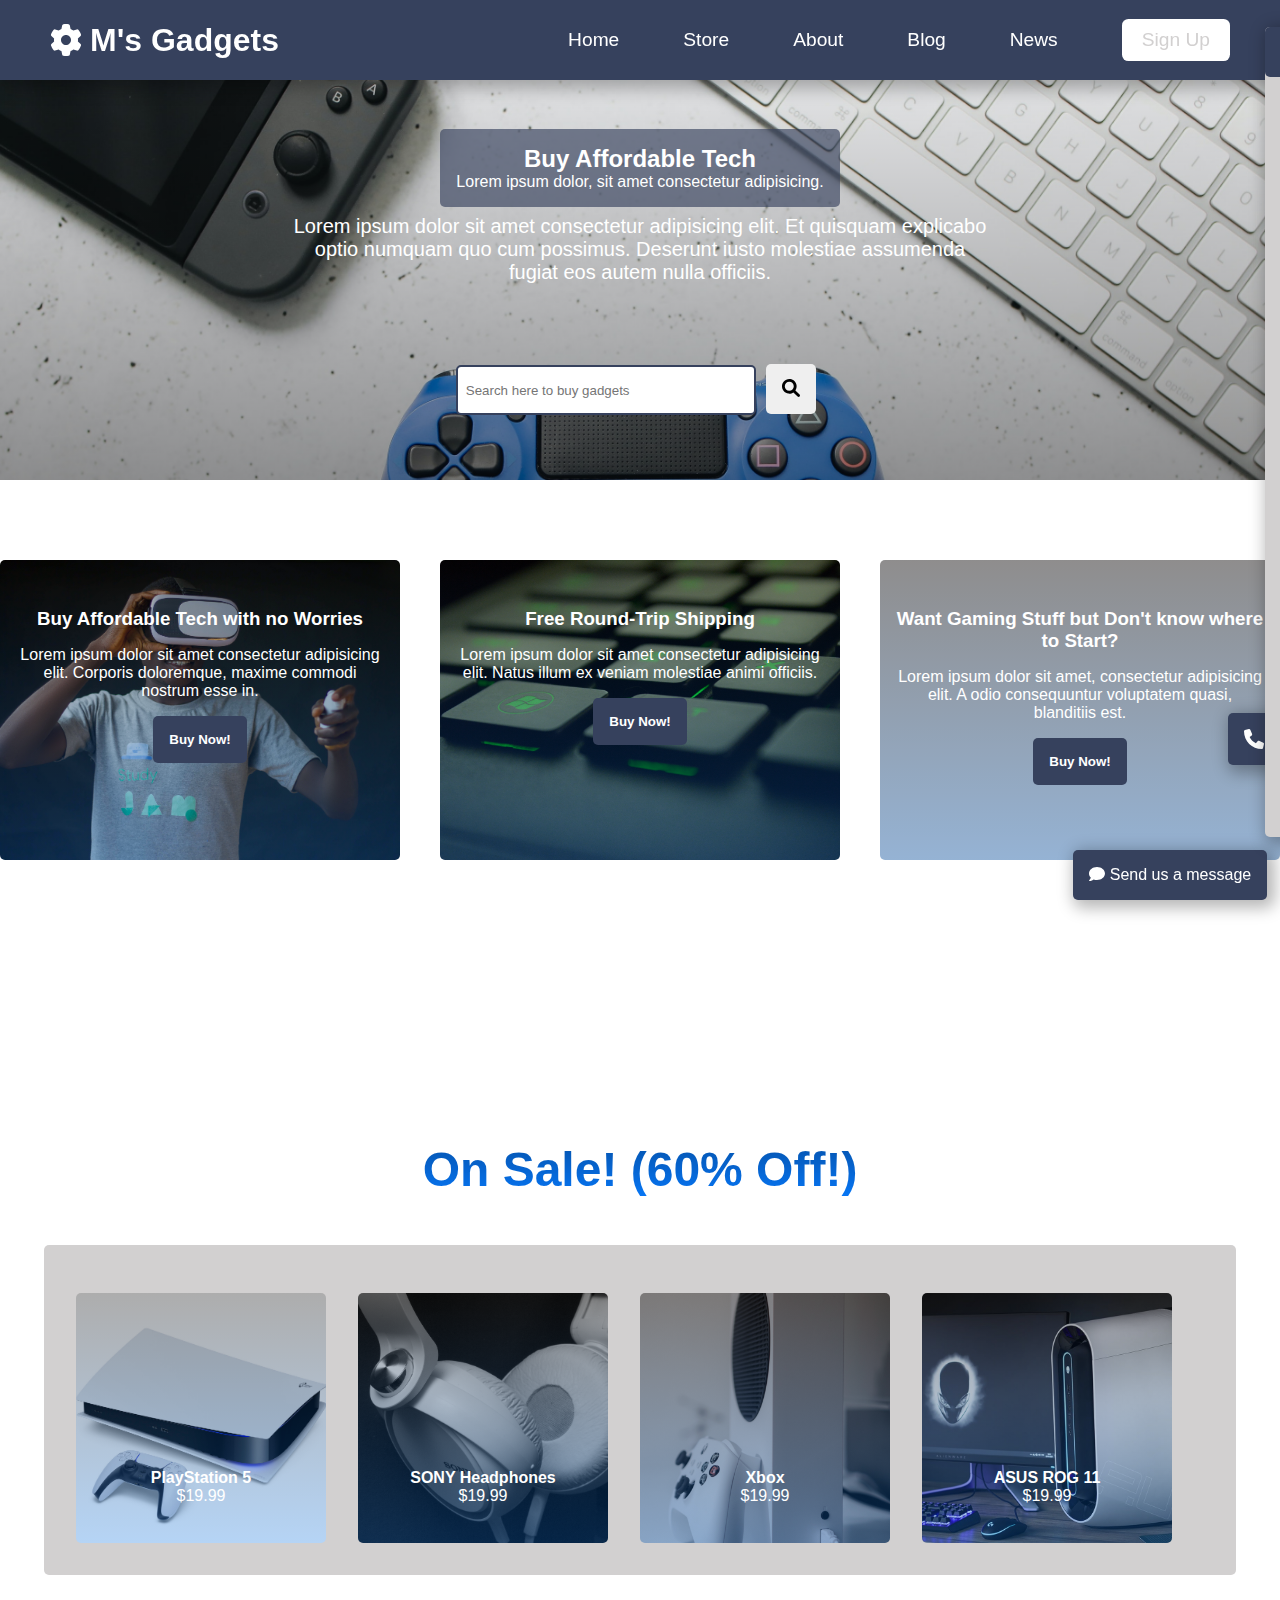
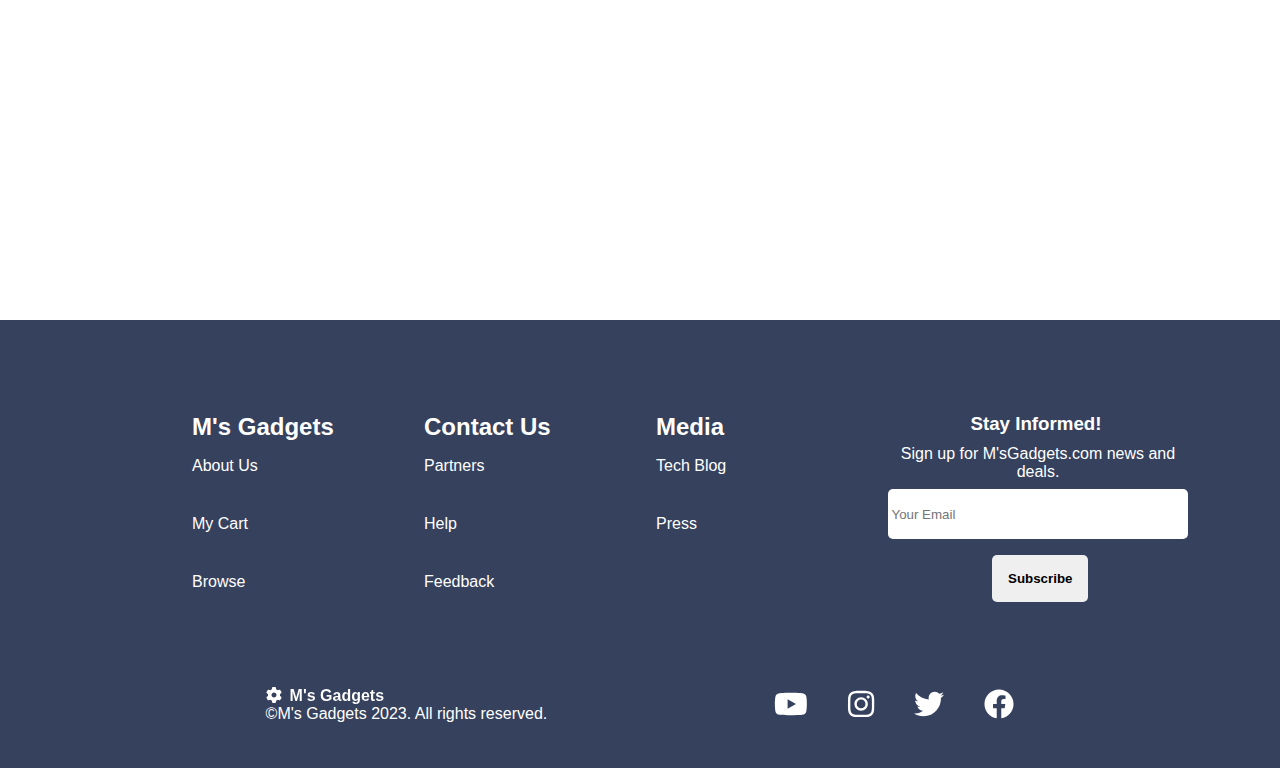
==== commit efd11f7f: "Blog and News Page created" ====
--- a/index.html
+++ b/index.html
@@ -34,6 +34,14 @@
                 <li class="navbar-item">
                     <a href="about.html" class="navbar-links">About</a>
                 </li>
+
+                <li class="navbar-item">
+                    <a href="blog.html" class="navbar-links">Blog</a>
+                </li>
+
+                <li class="navbar-item">
+                    <a href="news.html" class="navbar-links">News</a>
+                </li>
                 <li id="acc-output" class="navbar-item">
                     <!-- Account Page appears here if you've signed in -->
                 </li>
--- a/css/style.css
+++ b/css/style.css
@@ -721,7 +721,7 @@
 
 .about-container{
     display: grid;
-    background-image: linear-gradient(rgba(0, 140, 255, 0.224), rgba(79, 135, 255, 0.347)), url("../media/leaves-gf25878567_1920.jpg");
+    background-image: linear-gradient(rgba(0, 140, 255, 0.224), rgba(79, 135, 255, 0.347)), url("../media/pexels-fox-1038916.jpg");
     background-size: cover;
     background-position: center;
     background-attachment: fixed;
